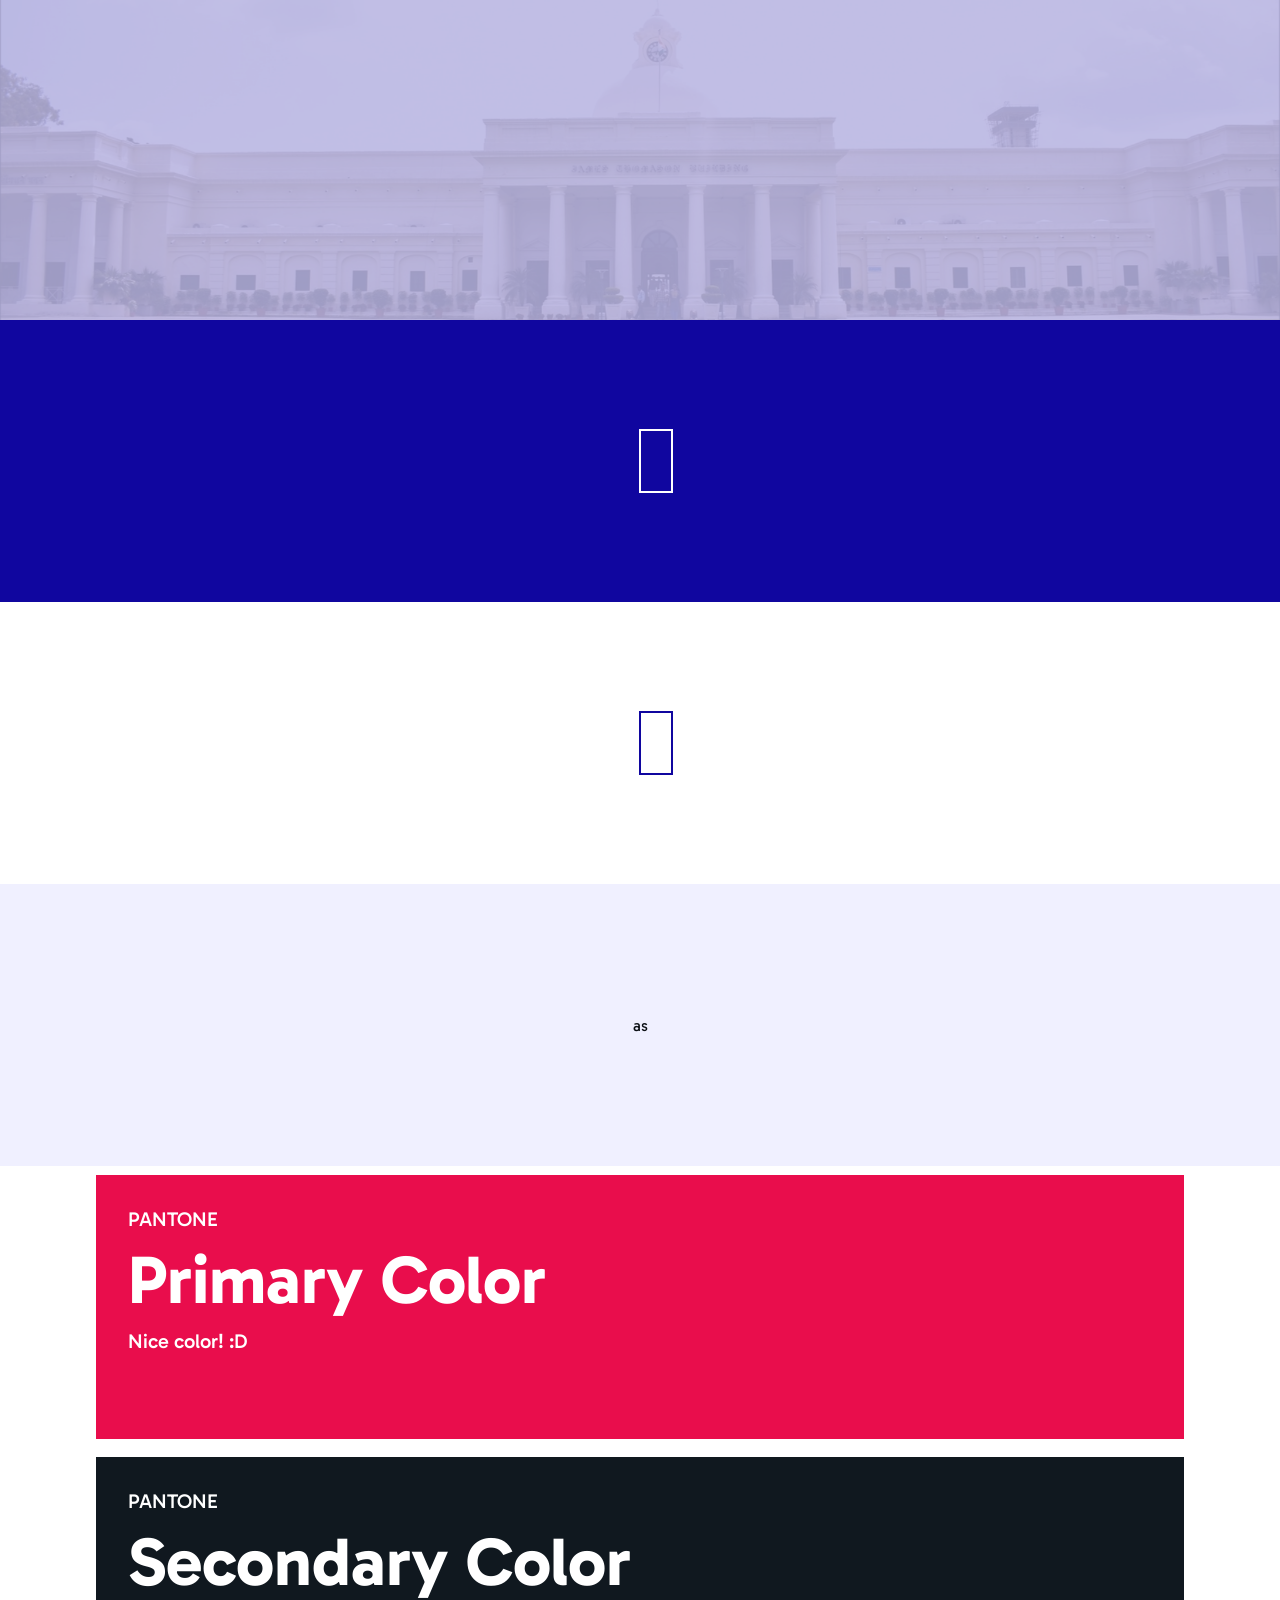
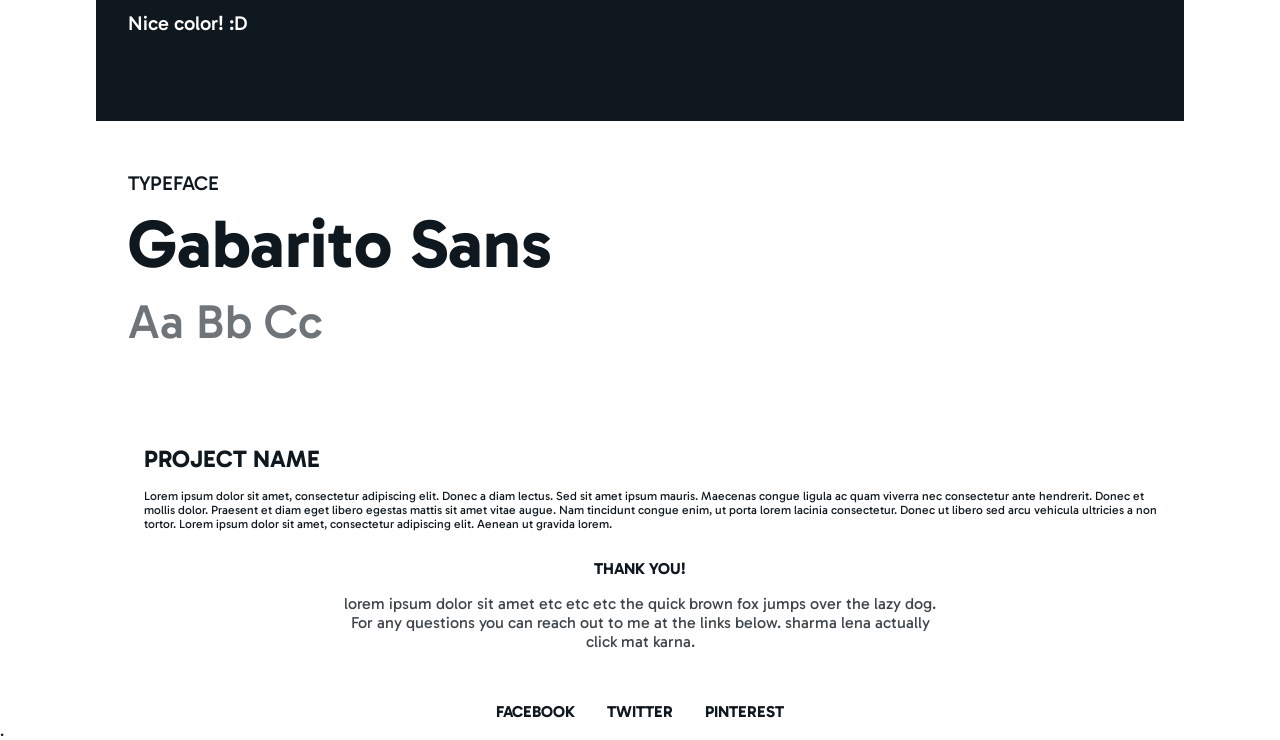
==== portfolio.html @ 95b369e1 "commit stuff" ====
<!DOCTYPE html>
<html lang="en">
<head>
    <meta charset="UTF-8">
    <title>PROJECT</title>
    <link rel="stylesheet" href="styles.css">
</head>
<body>
    <div class="page-flower">
        <img src="./upper.png" style="
            width: 100%;
            height: auto;
            opacity: 0.4;
            aspect-ratio: 16 /4;
            object-fit: cover;
            ">
        <!-- <div class="cont" style="font-size: 12px;">
            <div style="margin: 0px 21vw">

                <h1>TEXT</h1>
                <p>Lorem ipsum dolor sit amet, consectetur adipiscing elit. Donec a diam lectus. Sed sit amet ipsum mauris. Maecenas congue ligula ac quam viverra nec consectetur ante hendrerit. Donec et mollis dolor. Praesent et diam eget libero egestas mattis sit amet vitae augue. Nam tincidunt congue enim, ut porta lorem lacinia consectetur. Donec ut libero sed arcu vehicula ultricies a non tortor. Lorem ipsum dolor sit amet, consectetur adipiscing elit. Aenean ut gravida lorem.</p>
            </div>
        </div> -->
        <div style="width: 100%;">
            <div class="cont altblue">
                <div class="logo" style="border-color: white;"></div>
            </div>
        </div>
        <div style="width: 100%;">
            <div class="cont" style="color: #10069F">
                <div class="logo" style="border-color: #10069F;"></div>
            </div>
        </div>
        <div class="cont alt">
            as
        </div>
        <div class="cont">
            <div class="color-show">
                <span>PANTONE</span>
                <span style="font-weight: 700; font-size: 4.25rem;">Primary Color</span>
                <span>Nice color! :D</span>
            </div>
        </div>
        <div class="cont">
            <div class="color-show" style="color: white; background-color: var(--primary-color);">
                <span>PANTONE</span>
                <span style="font-weight: 700; font-size: 4.25rem;">Secondary Color</span>
                <span>Nice color! :D</span>
            </div>
        </div>
        <div class="cont">
            <div class="font-show">
                <span>TYPEFACE</span>
                <span style="font-weight: 700; font-size: 4.25rem;">Gabarito Sans</span>
                <span style="font-size: 3rem; opacity: 0.6;">Aa Bb Cc</span>
            </div>
        </div>
    </div>
    <div class="cont" style="font-size: 12px;">
        <div style="margin: 0px 8rem">

            <h1>PROJECT NAME</h1>
            <p>Lorem ipsum dolor sit amet, consectetur adipiscing elit. Donec a diam lectus. Sed sit amet ipsum mauris. Maecenas congue ligula ac quam viverra nec consectetur ante hendrerit. Donec et mollis dolor. Praesent et diam eget libero egestas mattis sit amet vitae augue. Nam tincidunt congue enim, ut porta lorem lacinia consectetur. Donec ut libero sed arcu vehicula ultricies a non tortor. Lorem ipsum dolor sit amet, consectetur adipiscing elit. Aenean ut gravida lorem.</p>
        </div>
    </div>
    <div class="thanks">
        <span>THANK YOU!</span>
        <p>lorem ipsum dolor sit amet etc etc etc the quick brown fox jumps over the lazy dog. For any questions you can reach out to me at the links below. sharma lena actually click mat karna.</p>
        <br />
        <div class="contacts">
            <a href="#">FACEBOOK</a>
            <a href="#">TWITTER</a>
            <a href="#">PINTEREST</a>
        </div>
    </div>
    <div style="height: 300px">.</div>

</body>
</html>
---- styles.css ----
@import url('https://fonts.googleapis.com/css2?family=Gabarito:wght@400..900&display=swap');
:root {
    --primary-color: #10181f;
    --primary-white: #f0f0f0;
    --secondary-color: #d1d3d3;
    --red-accent: #E90D4C;
    --blue-accent: #10069F;
    --teal-accent: #10183f; /* TODO: FIX*/
    --primary-dark: #0b0f14;
}
html, body { height: 100%; }
body {
    margin: 0;
    background-color: white;
    color: var(--primary-color);
    display: flex;
    flex-direction: column;
    min-height: 100vh;
}

img::after {
    content: '';
    position: absolute;
    height: 100%;
    width: 100%;
    background-color: rgba(16, 6, 159, 0.4);
    pointer-events: none;
}
a { 
    text-decoration: none;
    color: inherit;;
}

* {

    font-family: 'Gabarito', sans-serif;
}
.navbar {
    display: flex;
    justify-content: center;
    align-items: center;
    padding: 10px;
    gap: 7rem;
    position: relative;
    z-index: 10;
}

.footer {
    display: flex;
    justify-content: center;
    align-items: center;
    padding: 2rem;
    gap: 5rem;
    flex: 0 0 auto;
    position: relative;
    z-index: 10;
}

.nav-item {
    text-decoration: none;
    color: #10181f;
    font-weight: 700;
    letter-spacing: 2px;
}

.logo {
    width: 30px;
    height: 60px;
    border: 2px solid #10181f;
}


.hero {
    flex: 1 1 auto;
    display: flex;
    align-items: center;
    justify-content: center;
    min-height: 0;
}

.hero-inner {
    position: relative;
    width: clamp(280px, 35vw, 580px);
    aspect-ratio: 3 / 4;
}

.zone {
    position: fixed;
    width: 33.333333vw;
    height: 33.333333vh;
    z-index: 1;
    pointer-events: auto;
}

.zone-1 { left: 0vw;         top: 0vh; }
.zone-2 { left: 33.333333vw; top: 0vh; }
.zone-3 { left: 66.666666vw; top: 0vh; }
.zone-4 { left: 0vw;         top: 33.333333vh; }
.zone-5 { left: 33.333333vw; top: 33.333333vh; }
.zone-6 { left: 66.666666vw; top: 33.333333vh; }
.zone-7 { left: 0vw;         top: 66.666666vh; }
.zone-8 { left: 33.333333vw; top: 66.666666vh; }
.zone-9 { left: 66.666666vw; top: 66.666666vh; }

.layers {
    position: absolute;
    inset: 0;
    display: flex;
    align-items: center;
    justify-content: center;
    pointer-events: none;
}

.layer {
    position: absolute;
    transition: transform 380ms cubic-bezier(.2,.8,.2,1), filter 380ms;
    will-change: transform;
    -webkit-transition: transform 380ms cubic-bezier(.2,.8,.2,1), filter 380ms;
    -moz-transition: transform 380ms cubic-bezier(.2,.8,.2,1), filter 380ms;
    -ms-transition: transform 380ms cubic-bezier(.2,.8,.2,1), filter 380ms;
    -o-transition: transform 380ms cubic-bezier(.2,.8,.2,1), filter 380ms;
}

.layer-img {
    width: 65%;
    aspect-ratio: 3 / 2;
    background-image: url('lmao.png');
    background-size: cover;
    background-position: center;
    position: absolute;
    left: 81%;
    top: 65%;
    transform: translate(-50%, -50%);
    filter: opacity(0.5);
    opacity: 0.7;
    z-index: 1;
    -webkit-filter: opacity(0.5);
}

.layer-img::after {
    content: '';
    position: absolute;
    background-color: rgba(16, 6, 159, 0.4);
    pointer-events: none;
}


.layer-frame {
    width: 60%;
    aspect-ratio: 3 / 5;
    border: 12px solid var(--blue-accent);
    position: absolute;
    left: 51%;
    top: 50%;
    transform: translate(-50%, -50%);
    z-index: 2;
    -webkit-transform: translate(-50%, -50%);
    -moz-transform: translate(-50%, -50%);
    -ms-transform: translate(-50%, -50%);
    -o-transform: translate(-50%, -50%);
    display: flex;
    align-items: flex-end;
    padding: 13px;
	font-size: 16px;
	font-weight: 900;
	color: var(--secondary-color);
    justify-content: center;
}

.layer-text {
	position: absolute;
	left: -28%;
	bottom: 46%;
	font-size: clamp(36px, 6vw, 120px);
	color: #10181f;
	font-weight: 600;
	letter-spacing: 5px;
	text-transform: uppercase;
	text-align: left;
	pointer-events: none;
	z-index: 3;
}
.zone-1:hover ~ .layers .layer-img { transform: translate(calc(-50% - 26px), calc(-50% - 26px)); }
.zone-1:hover ~ .layers .layer-frame { transform: translate(calc(-50% - 12px), calc(-50% - 12px)); }
.zone-1:hover ~ .layers .layer-text { transform: translate(14px, -14px); }

.zone-2:hover ~ .layers .layer-img { transform: translate(calc(-50%), calc(-50% - 26px)); }
.zone-2:hover ~ .layers .layer-frame { transform: translate(calc(-50%), calc(-50% - 12px)); }
.zone-2:hover ~ .layers .layer-text { transform: translate(0px, -18px); }

.zone-3:hover ~ .layers .layer-img { transform: translate(calc(-50% + 26px), calc(-50% - 26px)); }
.zone-3:hover ~ .layers .layer-frame { transform: translate(calc(-50% + 12px), calc(-50% - 12px)); }
.zone-3:hover ~ .layers .layer-text { transform: translate(-14px, -14px); }

.zone-4:hover ~ .layers .layer-img { transform: translate(calc(-50% - 38px), calc(-50%)); }
.zone-4:hover ~ .layers .layer-frame { transform: translate(calc(-50% - 18px), calc(-50%)); }
.zone-4:hover ~ .layers .layer-text { transform: translate(18px, 0px); }

.zone-5:hover ~ .layers .layer-img { transform: translate(calc(-50%), calc(-50%)); }
.zone-5:hover ~ .layers .layer-frame { transform: translate(calc(-50%), calc(-50%)); }
.zone-5:hover ~ .layers .layer-text { transform: translate(0px, 0px); }

.zone-6:hover ~ .layers .layer-img { transform: translate(calc(-50% + 38px), calc(-50%)); }
.zone-6:hover ~ .layers .layer-frame { transform: translate(calc(-50% + 18px), calc(-50%)); }
.zone-6:hover ~ .layers .layer-text { transform: translate(-18px, 0px); }

.zone-7:hover ~ .layers .layer-img { transform: translate(calc(-50% - 26px), calc(-50% + 26px)); }
.zone-7:hover ~ .layers .layer-frame { transform: translate(calc(-50% - 12px), calc(-50% + 12px)); }
.zone-7:hover ~ .layers .layer-text { transform: translate(14px, 14px); }

.zone-8:hover ~ .layers .layer-img { transform: translate(calc(-50%), calc(-50% + 26px)); }
.zone-8:hover ~ .layers .layer-frame { transform: translate(calc(-50%), calc(-50% + 12px)); }
.zone-8:hover ~ .layers .layer-text { transform: translate(0px, 18px); }

.zone-9:hover ~ .layers .layer-img { transform: translate(calc(-50% + 26px), calc(-50% + 26px)); }
.zone-9:hover ~ .layers .layer-frame { transform: translate(calc(-50% + 12px), calc(-50% + 12px)); }
.zone-9:hover ~ .layers .layer-text { transform: translate(-14px, 14px); }

.hero-inner:focus-within .layer,
.hero-inner:hover .layer { 
    transition-duration: 260ms; 
}

.profile-container {
    display: flex;
    width: 100%;
    height: 100vh;
}

.prof-left {
    width: 20%;
    background-color: var(--primary-color);
    float: left;
    color: white;
    display: flex;
    flex-direction: column;
    padding: 2rem;
    font-weight: 300;
    padding-top: 5rem;
    gap: 0.5rem;
}

.prof-right {
    width: 80%;
    background-color: var(--primary-dark);

    float: left;
    display: flex;
    align-items: flex-start;
    justify-content: center;
    font-family: 'Gabarito', sans-serif;
    font-size: 24px;
    padding: 20px;
    color: #d1d3d3b8;
    font-weight: 800;
    letter-spacing: 3px;
    padding: 2rem;
    padding-top:10rem;
    overflow: auto;
}


.uppertext {
	width: 75%;
}
.uppertext > em {
    color: white;
}

.layer > span:not(.num) {
    font-size: 1.75rem;
}
.layer > .num {
    font-size: 6rem;
}
.active {
    text-decoration: line-through;
    text-decoration-color: var(--blue-accent);
    text-decoration-thickness: 3px;
    -moz-text-decoration-color: var(--blue-accent);
}

.loadproj {
    position: relative;
    z-index: 99;
}

.page-flower {
    display: flex;
    justify-content: center;
    align-items: center;
    flex-direction: column;
}

.cont {
    width: 100%;
    background-color: white;
    height: 250px;
    display: flex;
    justify-content: center;
    align-items: center;
    padding: 1rem;
}

.cont.alt {
   background-color: #f0f0ff;
   color: var(--primary-dark);
}

.altred {
    background-color: var(--red-accent);
    color: white;
}

.altblack {
    background-color: var(--primary-dark);
    color: white;
}

.altblue {
    background-color: var(--blue-accent);
    color: white;
}

.filler {
    width: 45%;
}

.color-show {
    display: flex;
    flex-direction: column;
    gap: 0.5rem;
    font-size: 1.25rem;
    font-weight: 500;
    color: white;
    width: 80%;
    height: 80%;
    padding: 2rem;
    background-color: var(--red-accent);
}

.font-show {
    display: flex;
    flex-direction: column;
    gap: 0.5rem;
    font-size: 1.25rem;
    font-weight: 500;
    color: var(--primary-color);
    width: 80%;
    height: 80%;
    padding: 2rem;
    background-color: white;
}


.thanks {
    display: flex;
    justify-content: center;
    align-items: center;
    flex-direction: column;
}

.thanks > span {
    font-weight: bold;
}

.thanks > p {
    max-width: 600px;
    text-align: center;
    font-weight: 100 !important;
    opacity: 0.8;
    margin-bottom: 2rem;
}   

.contacts {
    display: flex;
    gap: 2rem;
    font-weight: bold;
}

.two {
    display: flex;
    gap: 2rem;
    width: 100%;
}

.two > div {
    content: '';
    flex-grow: grow;
    height: 200px;
    width: 50%;
}
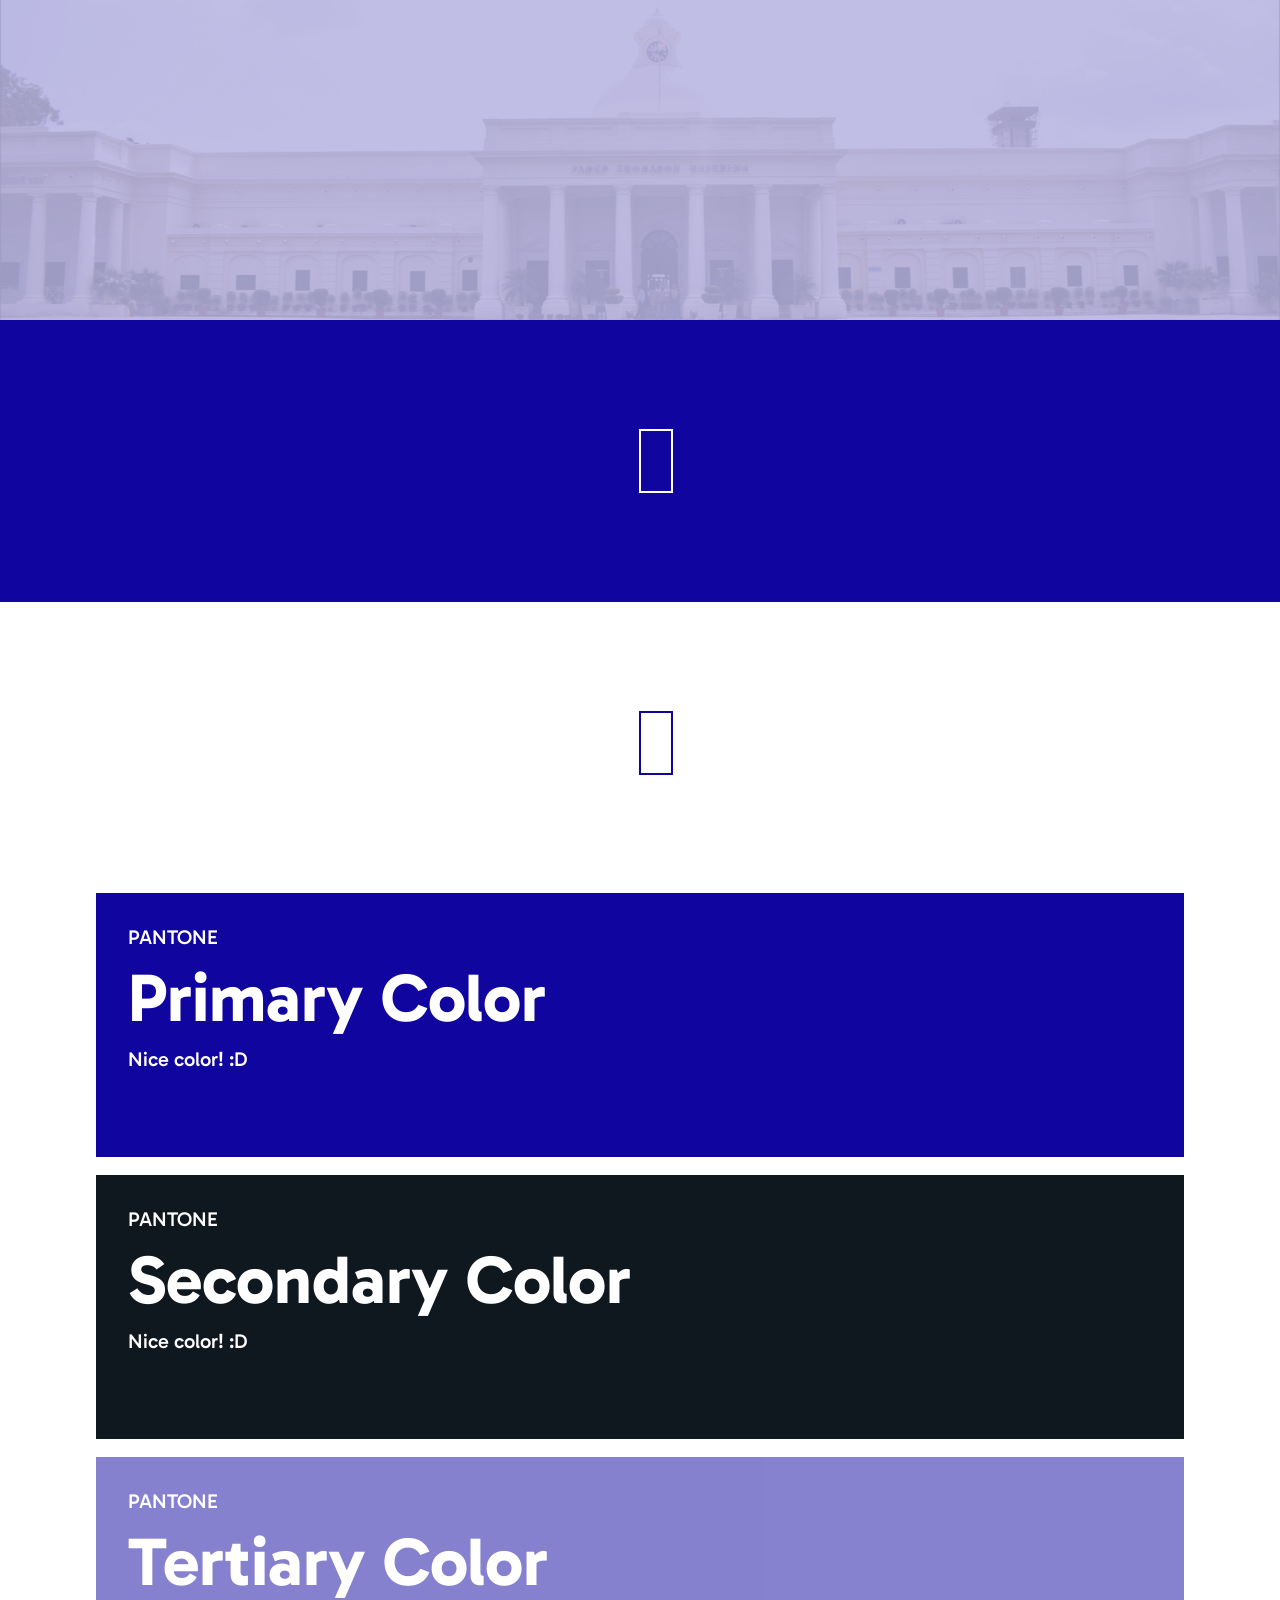
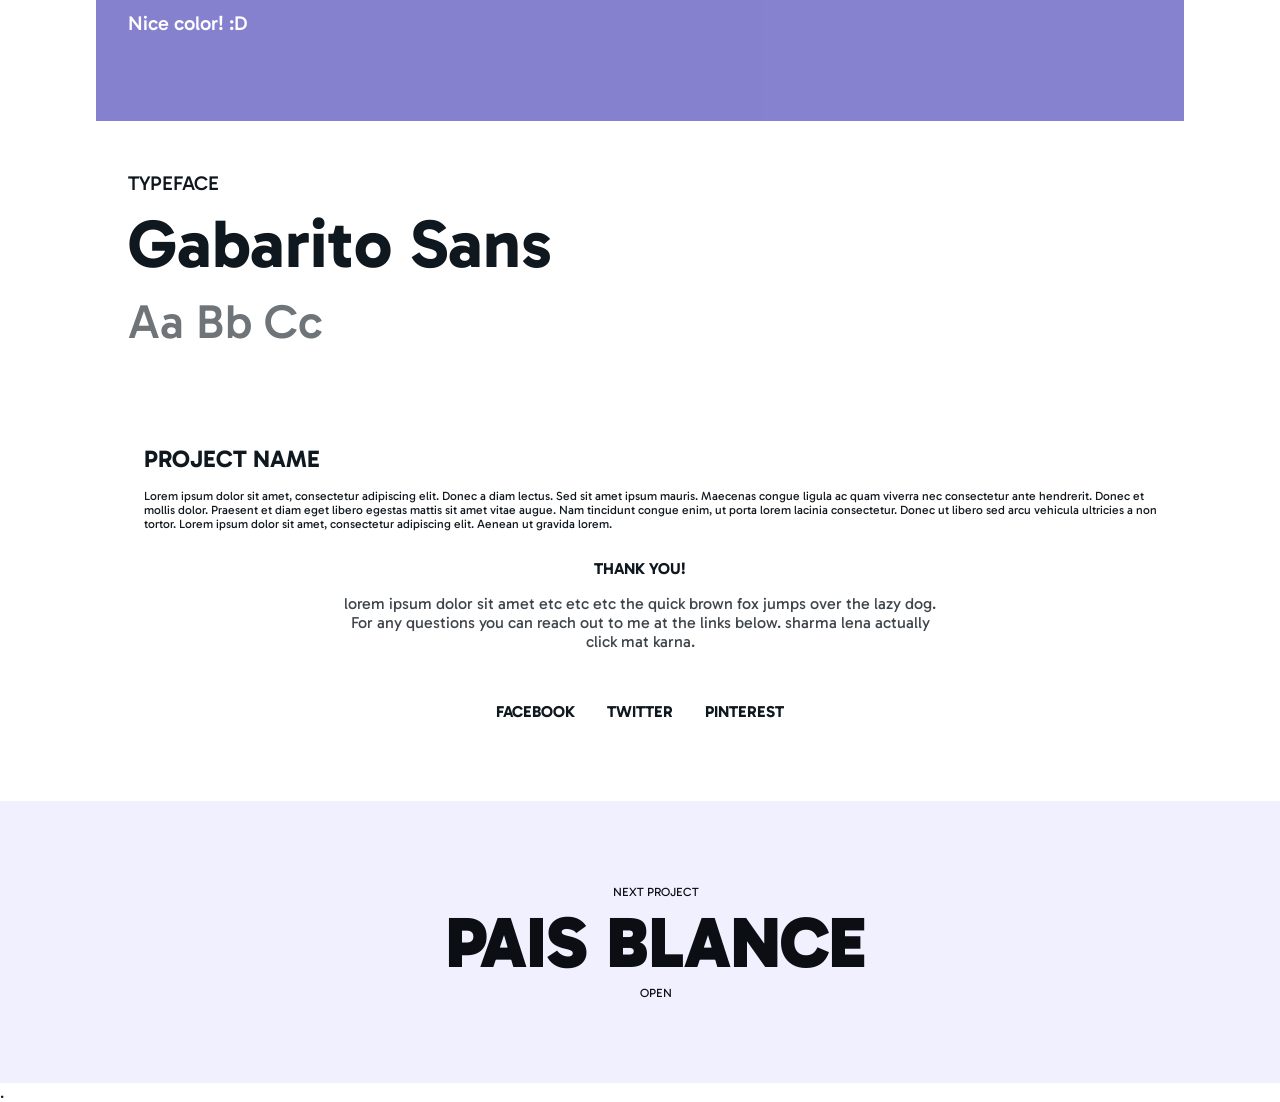
==== commit 3d193f03: "updates" ====
--- a/portfolio.html
+++ b/portfolio.html
@@ -31,11 +31,8 @@
                 <div class="logo" style="border-color: #10069F;"></div>
             </div>
         </div>
-        <div class="cont alt">
-            as
-        </div>
         <div class="cont">
-            <div class="color-show">
+            <div class="color-show" style="color: white; background-color: var(--blue-accent);">
                 <span>PANTONE</span>
                 <span style="font-weight: 700; font-size: 4.25rem;">Primary Color</span>
                 <span>Nice color! :D</span>
@@ -45,6 +42,13 @@
             <div class="color-show" style="color: white; background-color: var(--primary-color);">
                 <span>PANTONE</span>
                 <span style="font-weight: 700; font-size: 4.25rem;">Secondary Color</span>
+                <span>Nice color! :D</span>
+            </div>
+        </div>
+        <div class="cont">
+            <div class="color-show" style="color: white; background-color: var(--blue-accent); opacity: 0.5">
+                <span>PANTONE</span>
+                <span style="font-weight: 700; font-size: 4.25rem;">Tertiary Color</span>
                 <span>Nice color! :D</span>
             </div>
         </div>
@@ -73,6 +77,14 @@
             <a href="#">PINTEREST</a>
         </div>
     </div>
+    <div class="cont alt" style="font-size: 12px; margin-top: 5rem;">
+        <div class="nextproj">
+            <span>NEXT PROJECT</span>
+            <p>PAIS BLANCE</p>
+            <a href="/index.html">OPEN</a>
+        </div>
+    </div>
+    
     <div style="height: 300px">.</div>
 
 </body>
--- a/styles.css
+++ b/styles.css
@@ -164,7 +164,6 @@
 	font-size: 16px;
 	font-weight: 900;
 	color: var(--secondary-color);
-    justify-content: center;
 }
 
 .layer-text {
@@ -376,6 +375,18 @@
     display: flex;
     gap: 2rem;
     font-weight: bold;
+    transition: .6s ease;
+    -webkit-transition: .6s ease;
+    -moz-transition: .6s ease;
+    -ms-transition: .6s ease;
+    -o-transition: .6s ease;
+}
+
+.contacts>a:hover {
+    text-decoration: line-through;
+    text-decoration-color: var(--blue-accent);
+    text-decoration-thickness: 3px;
+    -moz-text-decoration-color: var(--blue-accent);
 }
 
 .two {
@@ -389,4 +400,37 @@
     flex-grow: grow;
     height: 200px;
     width: 50%;
+}
+
+.footer > a > em {
+	color: gray;
+	font-style: normal;
+	opacity: 0.5;
+}
+
+.nextproj {
+    display: flex;
+    justify-content: center;
+    align-items: center;
+    flex-direction: column;
+    padding: 6rem;
+}
+
+.nextproj > p {
+    font-weight: 900;
+    font-size: 4.5rem;
+    margin: 0;
+}
+
+.imgc {
+    display: flex;
+    gap: 1rem;
+    flex-direction: column;
+    justify-content: center;
+    align-items: center;
+    padding: 2rem;
+}
+
+.imgc.alt {
+    background: var(--primary-white)
 }
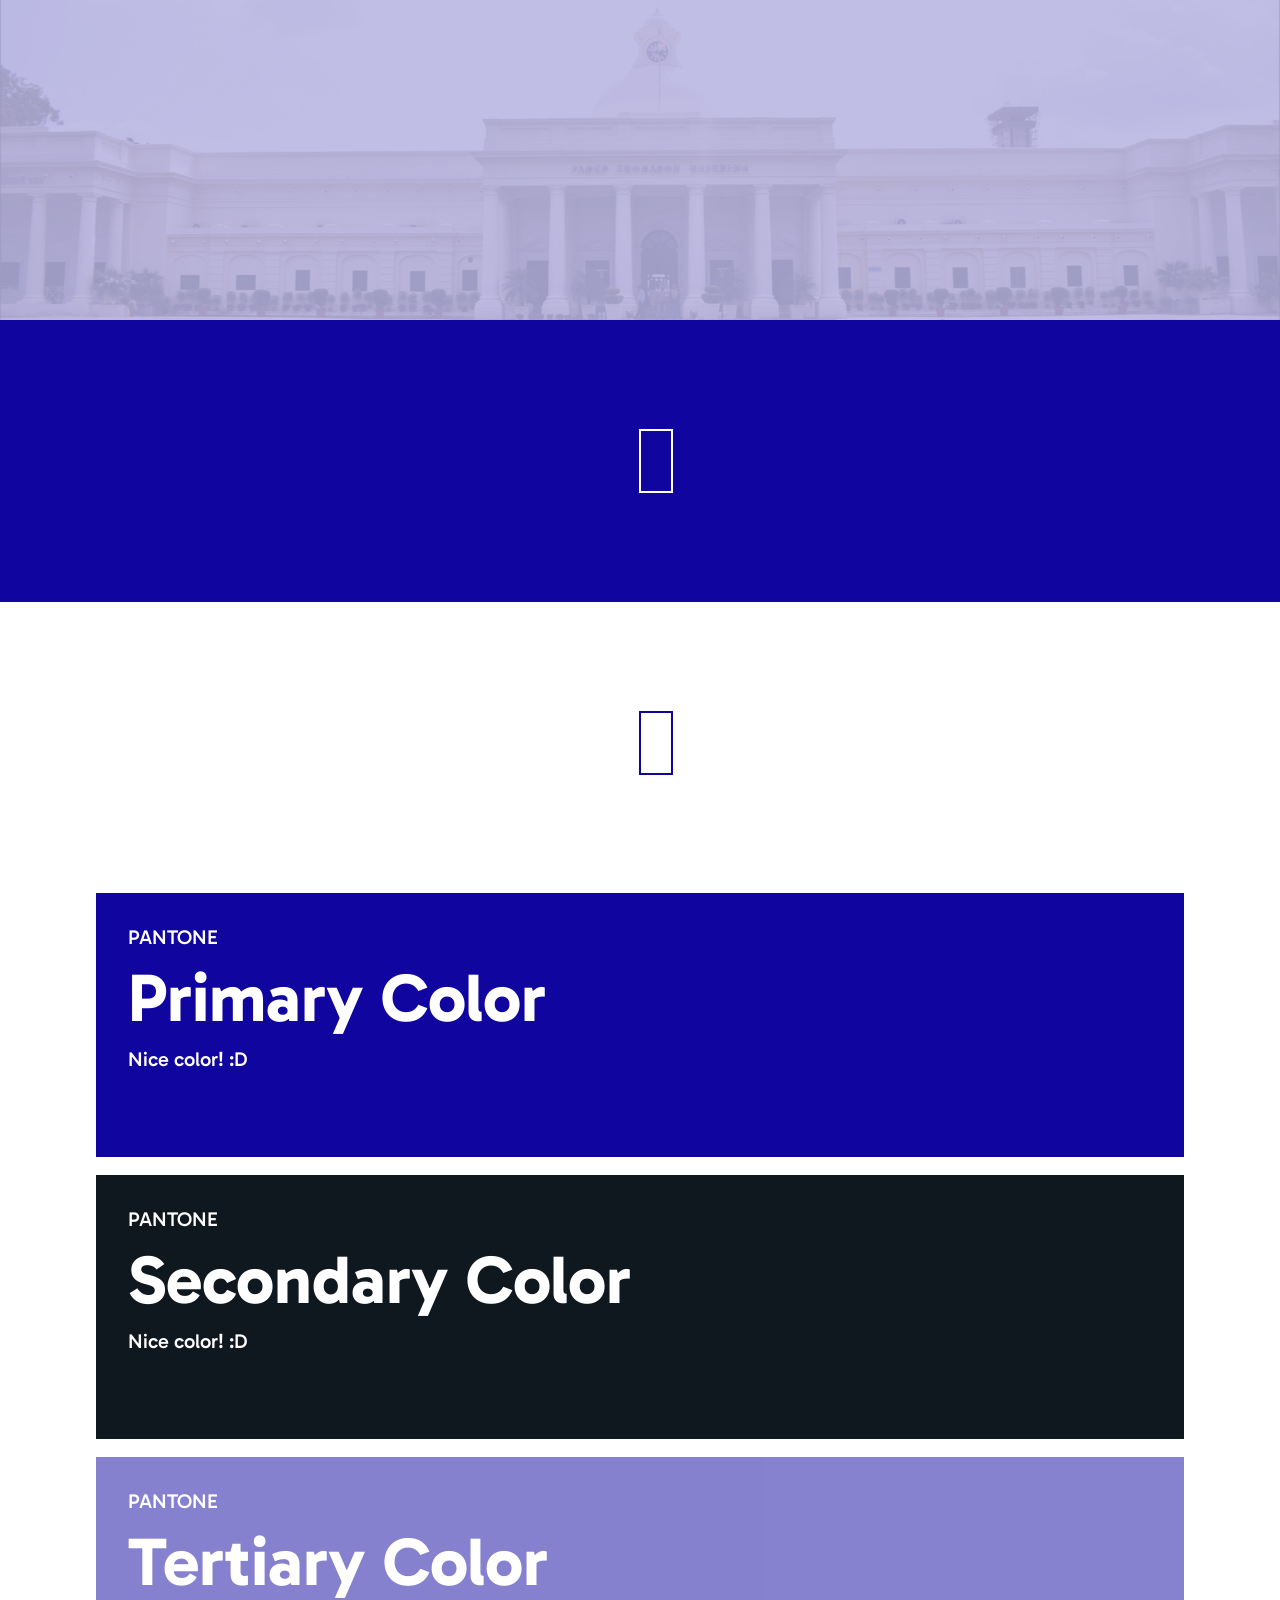
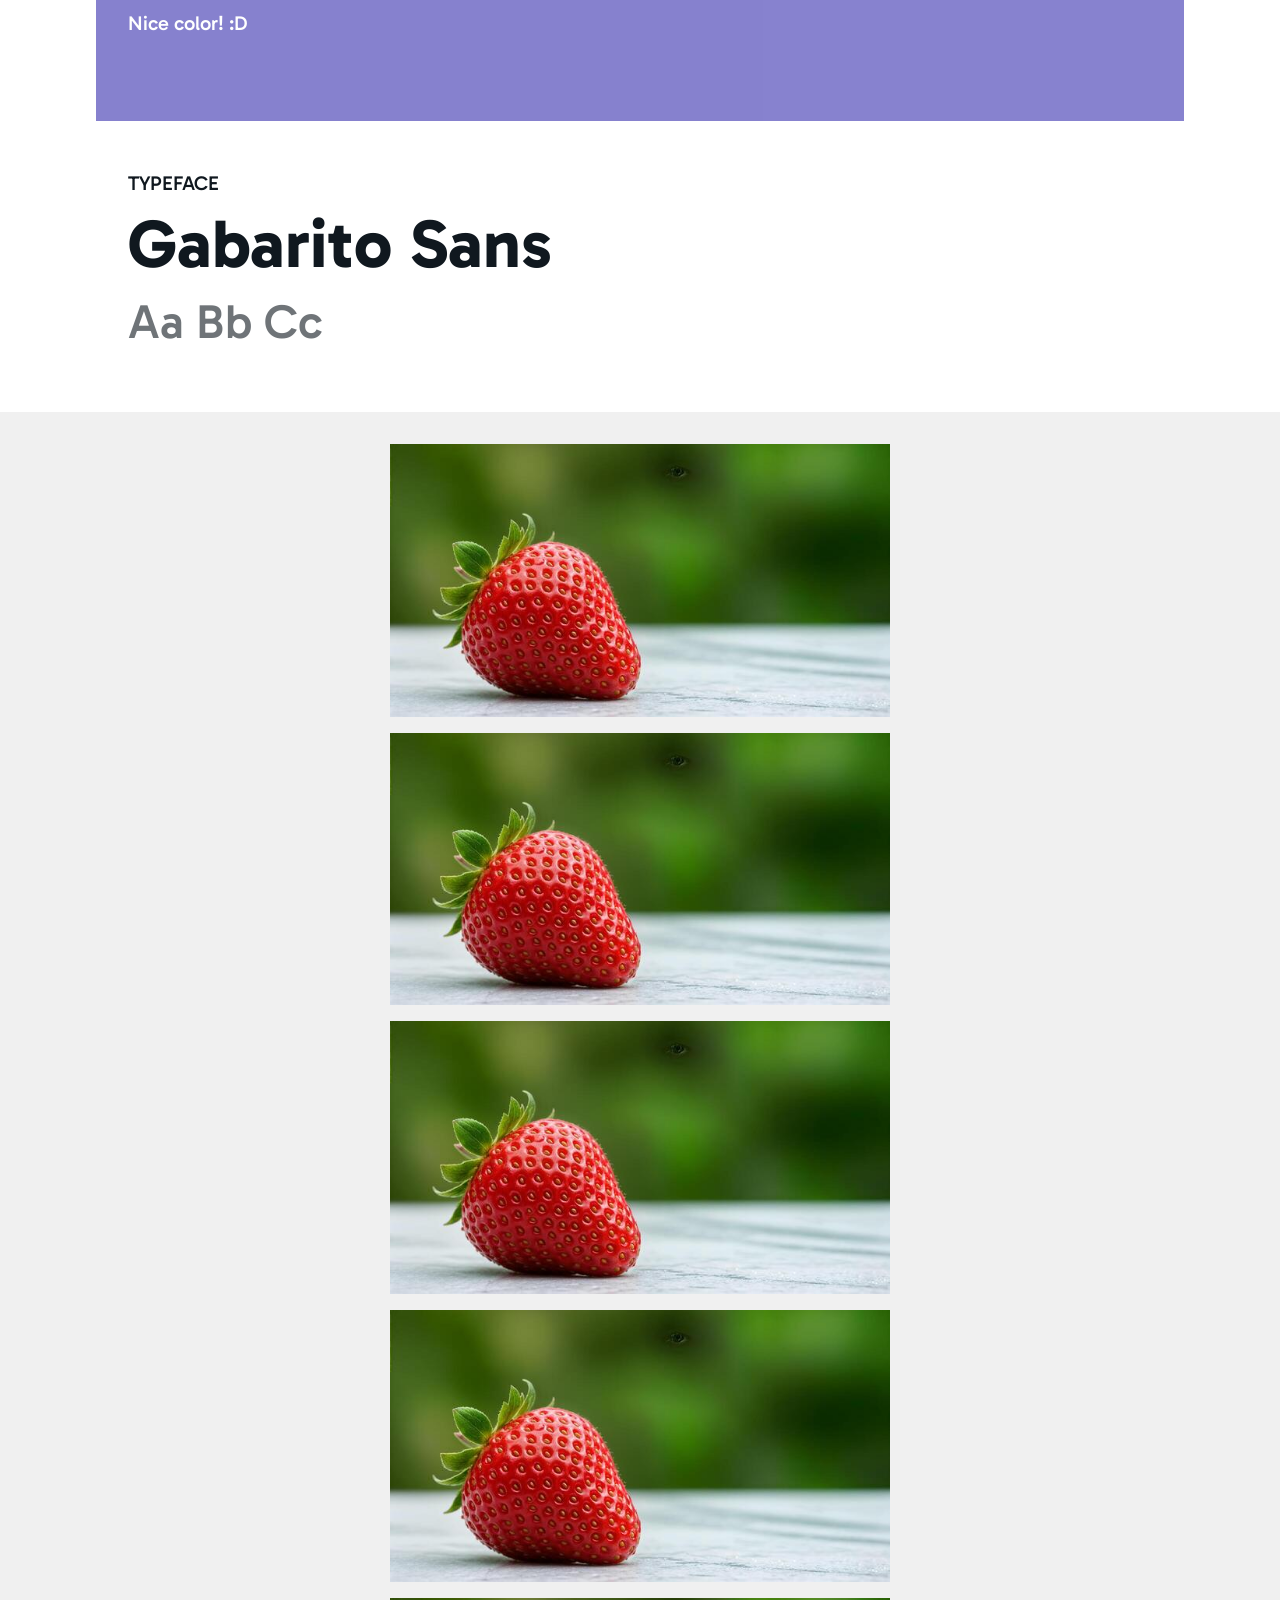
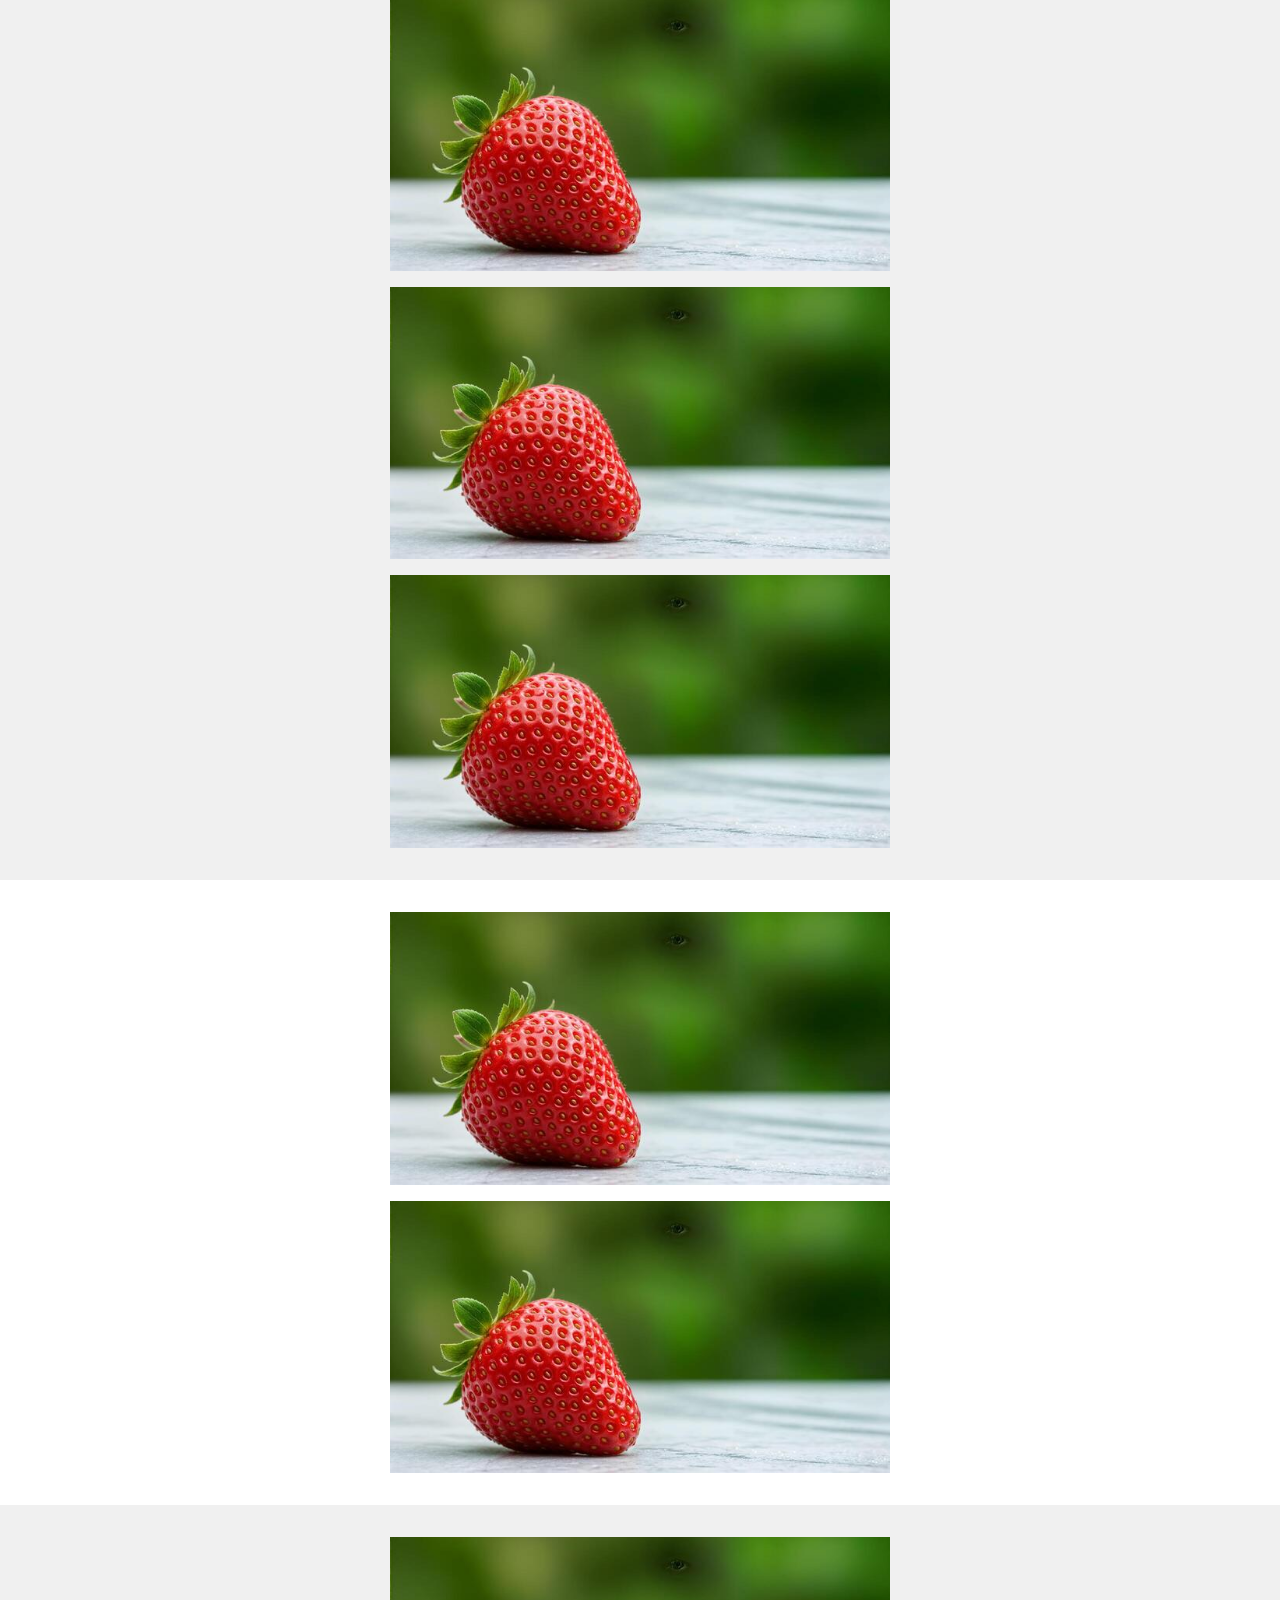
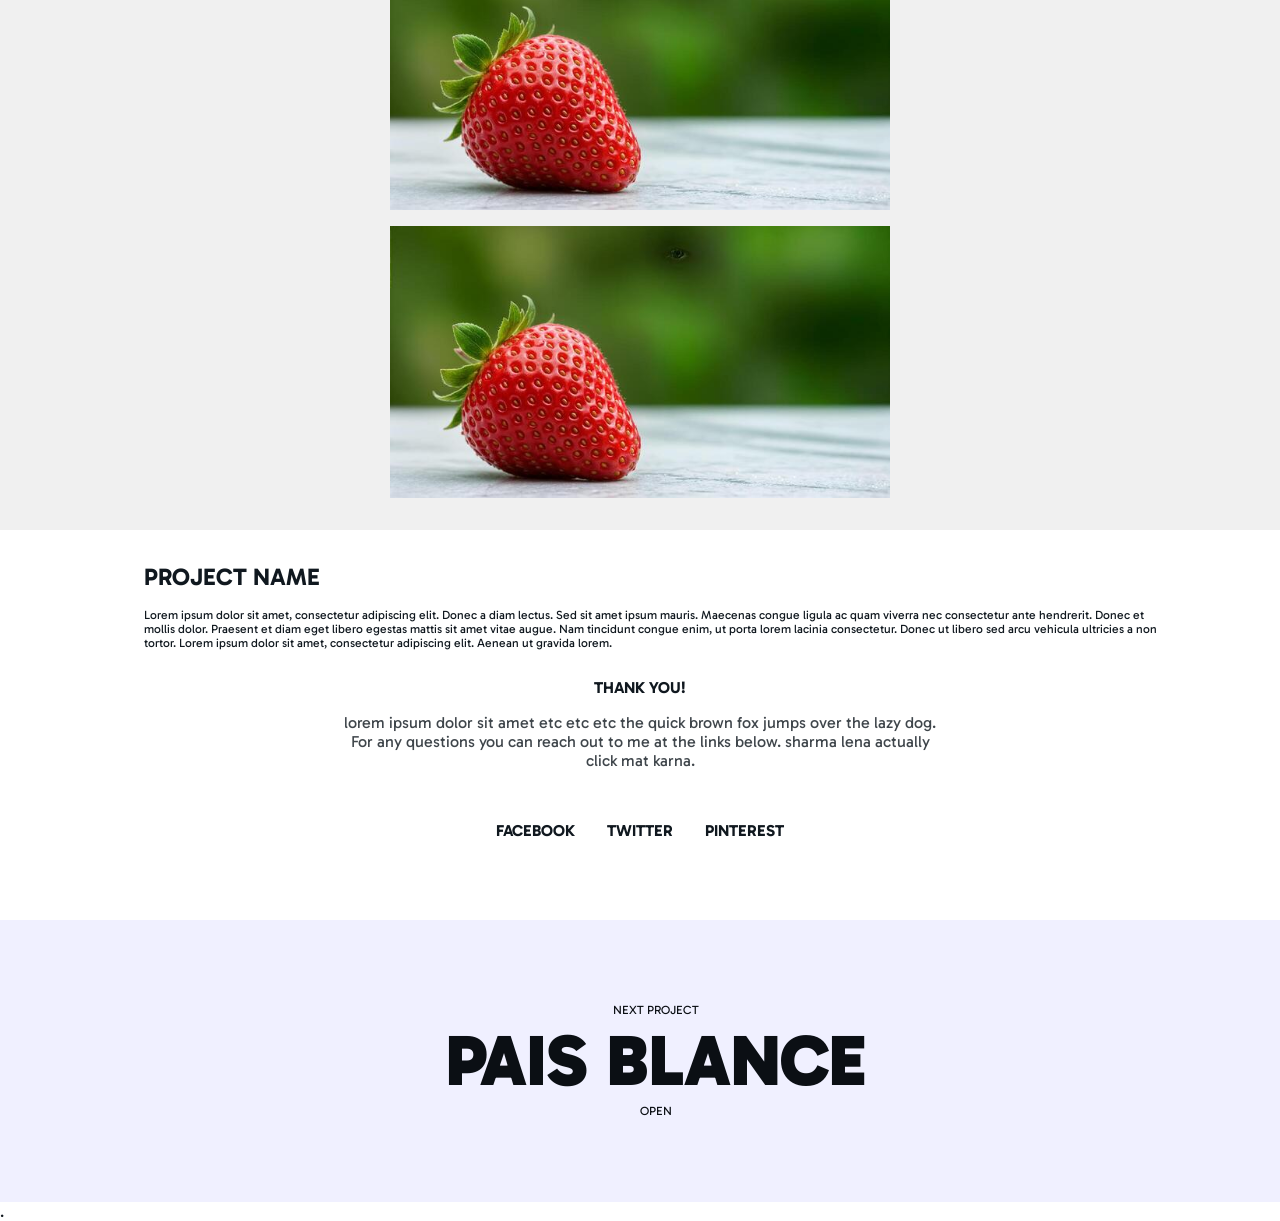
==== commit d7b31469: "touches" ====
--- a/portfolio.html
+++ b/portfolio.html
@@ -60,6 +60,23 @@
             </div>
         </div>
     </div>
+    <div class="imgc alt">
+        <img src="img.jpg" width="500px">
+        <img src="img.jpg" width="500px">
+        <img src="img.jpg" width="500px">
+        <img src="img.jpg" width="500px">
+        <img src="img.jpg" width="500px">
+        <img src="img.jpg" width="500px">
+        <img src="img.jpg" width="500px">
+    </div>
+    <div class="imgc">
+        <img src="img.jpg" width="500px">
+        <img src="img.jpg" width="500px">
+    </div>
+    <div class="imgc alt">
+        <img src="img.jpg" width="500px">
+        <img src="img.jpg" width="500px">
+    </div>
     <div class="cont" style="font-size: 12px;">
         <div style="margin: 0px 8rem">
 
